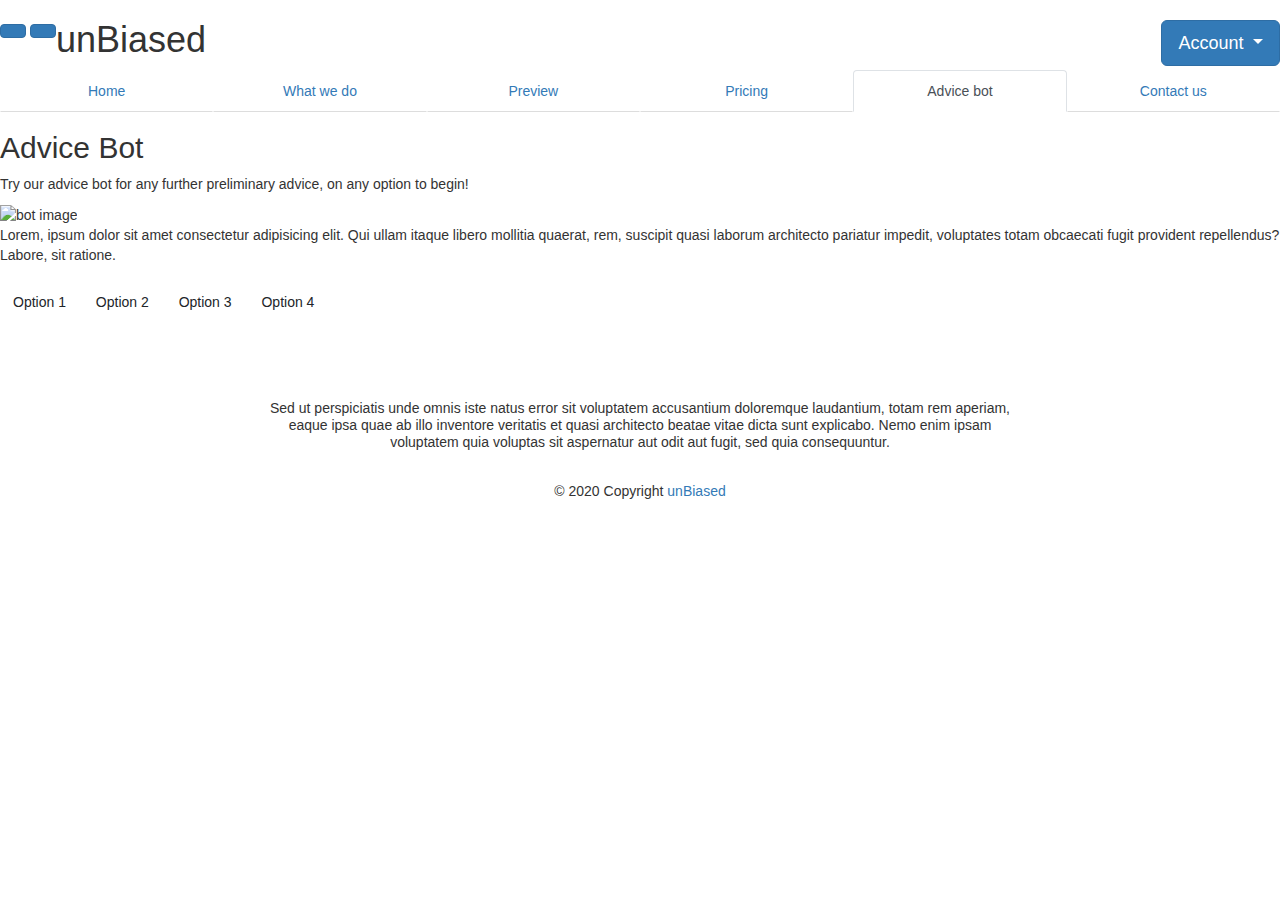
==== bot.html @ dfaa4055 "tidying up some code" ====
<!DOCTYPE html>
<html lang="en">
<head>
    <meta charset="UTF-8">
    <meta name="viewport" content="width=device-width, initial-scale=1.0">
    <title>Advice bot</title>
    <link href="https://fonts.googleapis.com/css2?family=Oxygen:wght@300&display=swap" rel="stylesheet"> 
    <link rel="stylesheet" href="master.css">
    <link rel="stylesheet" href="bot.css">
    <link rel="stylesheet" href="https://use.fontawesome.com/releases/v5.0.13/css/all.css" integrity="sha384-DNOHZ68U8hZfKXOrtjWvjxusGo9WQnrNx2sqG0tfsghAvtVlRW3tvkXWZh58N9jp" crossorigin="anonymous">
    <link rel="stylesheet" href="https://stackpath.bootstrapcdn.com/bootstrap/4.5.2/css/bootstrap.min.css" integrity="sha384-JcKb8q3iqJ61gNV9KGb8thSsNjpSL0n8PARn9HuZOnIxN0hoP+VmmDGMN5t9UJ0Z" crossorigin="anonymous">
    <link rel="stylesheet" href="https://maxcdn.bootstrapcdn.com/bootstrap/3.4.1/css/bootstrap.min.css">
    <script src="https://ajax.googleapis.com/ajax/libs/jquery/3.5.1/jquery.min.js"></script>
    <script src="https://maxcdn.bootstrapcdn.com/bootstrap/3.4.1/js/bootstrap.min.js"></script>
    <script defer src="bot.js"></script>
    <script src="master.js"></script>
</head>
<body>
    <header>
        <div class="menu-background">
            <div class="pull-left">
                <button onclick="resizeText(1)" class="btn btn-primary "><i id="increase-text-size" alt="increase font size" class="fas fa-font fa-1x icon-padding"><i class="fas fa-arrow-up"></i>
                </i></button>
                <button onclick="resizeText(-1)" class="btn btn-primary "><i id="decrease-text-size" alt="decrease font size" class="fas fa-font fa-1x icon-padding"><i class="fas fa-arrow-down"></i></i></button>
            </div>
            <div class="dropdown pull-right">
                <button class="btn btn-primary dropdown-toggle btn-lg" type="button" data-toggle="dropdown">Account
        </button>
         
                    <div class="dropdown-menu pull-right">
                        <form class="px-4 py-3">
                          <div class="form-group">
                            <label for="exampleEmail1">Email address</label>
                            <input type="email" class="form-control" placeholder="email@example.com">
                          </div>
                          <div class="form-group">
                            <label for="examplePassword1">Password</label>
                            <input type="password" class="form-control" placeholder="Password">
                          </div>
                          <button type="submit" class="btn btn-primary"><i class="fas fa-sign-in-alt"></i>   Sign in</button>
                        </form>
                        <div class="dropdown-divider"></div>
                        <a class="dropdown-item" href="#"> Don't have an account? Sign up</a>
                        <a class="dropdown-item" href="#">Forgot password?</a>
                      </div>
          
              </div>
            </div>
       <div class= "headerHolder">

            <h1 class= "mainHeader"> unBiased 

            </h1>
          

                </div>

            <!-- Links -->
    
          <ul class="nav nav-tabs nav-justified d-flex flex-column flex-sm-row">
            <li class="nav-item">
              <a class="nav-link" href="index.html">Home</a>
            </li>
            <li class="nav-item">
              <a class="nav-link" href="whatwedo.html">What we do</a>
            </li>
            <li class="nav-item">
              <a class="nav-link" href="preview.html">Preview</a>
            </li>
            <li class="nav-item">
                <a class="nav-link" href="pricing.html">Pricing</a>
              </li>
              <li class="nav-item">
                <a class="nav-link active" href="bot.html">Advice bot</a>
              </li>
              <li class="nav-item">
                <a class="nav-link" href="contactus.html">Contact us</a>
              </li>
          </ul>
    </header>
     <!-- Bot convo layout -->
<h2 class= "sectionTitle">Advice Bot</h2>
<p class= "text-style">Try our advice bot for any further preliminary advice, on any option to begin!</p>
<div class="chatbox">
  <div class="chatlogs">
    <div class="chat bot">
      <div class=""><img src="pictures/bot.png" alt="bot image" width="60px" height="60px"></div>
      <div class="text-style chat-message" id="text">Lorem, ipsum dolor sit amet consectetur adipisicing elit. Qui ullam itaque libero mollitia quaerat, rem, suscipit quasi laborum architecto pariatur impedit, voluptates totam obcaecati fugit provident repellendus? Labore, sit ratione.</div>
    </div>
    <br>
    <div class="chat customer">
      <div id="option-buttons" class="btn-grid">
        <button class="btn"> Option 1 </button>
        <button class="btn"> Option 2 </button>
        <button class="btn"> Option 3 </button>
        <button class="btn"> Option 4 </button>
      </div>
    </div>
  </div>
</div>
<br>
<!-- parallax -->
<div class="parallax"></div>
 <!-- Footer -->
 <footer class="page-footer font-medium indigo">
   <!-- Footer Links -->
   <div class="container">
     <!-- Grid row-->
     <div class="row text-center d-flex justify-content-center pt-5 mb-3">
     <!-- Grid row-->
     <hr class="rgba-white-light" style="margin: 0 15%;">
     <!-- Grid row-->
     <div class="row d-flex text-center justify-content-center mb-md-0 mb-4">
       <!-- Grid column -->
       <div class="col-md-8 col-12 mt-5">
         <p style="line-height: 1.7rem">Sed ut perspiciatis unde omnis iste natus error sit voluptatem
           accusantium doloremque laudantium, totam rem
           aperiam, eaque ipsa quae ab illo inventore veritatis et quasi architecto beatae vitae dicta sunt
           explicabo.
           Nemo enim ipsam voluptatem quia voluptas sit aspernatur aut odit aut fugit, sed quia consequuntur.</p>
       </div>
     </div>
   </div>
   <!-- Footer Links -->
   <!-- Copyright -->
   <div class="footer-copyright text-center py-3">© 2020 Copyright
     <a href="index.html"> unBiased</a>
   </div>
   <!-- Copyright -->
        <!--Facebook-->
        <div class="container2">
 <a class="btn-floating btn-lg btn-fb" type="button" role="button"><i class="fab fa-facebook-f"></i></a>
 <!--Twitter-->
 <a class="btn-floating btn-lg btn-tw" type="button" role="button"><i class="fab fa-twitter"></i></a>
 <!--Google +-->
 <a class="btn-floating btn-lg btn-gplus" type="button" role="button"><i class="fab fa-google-plus-g"></i></a>
</div>
       </div>
     </div>
     <!--/Copyright-->
   </footer>
   <!--/Footer-->
</body>
</html>
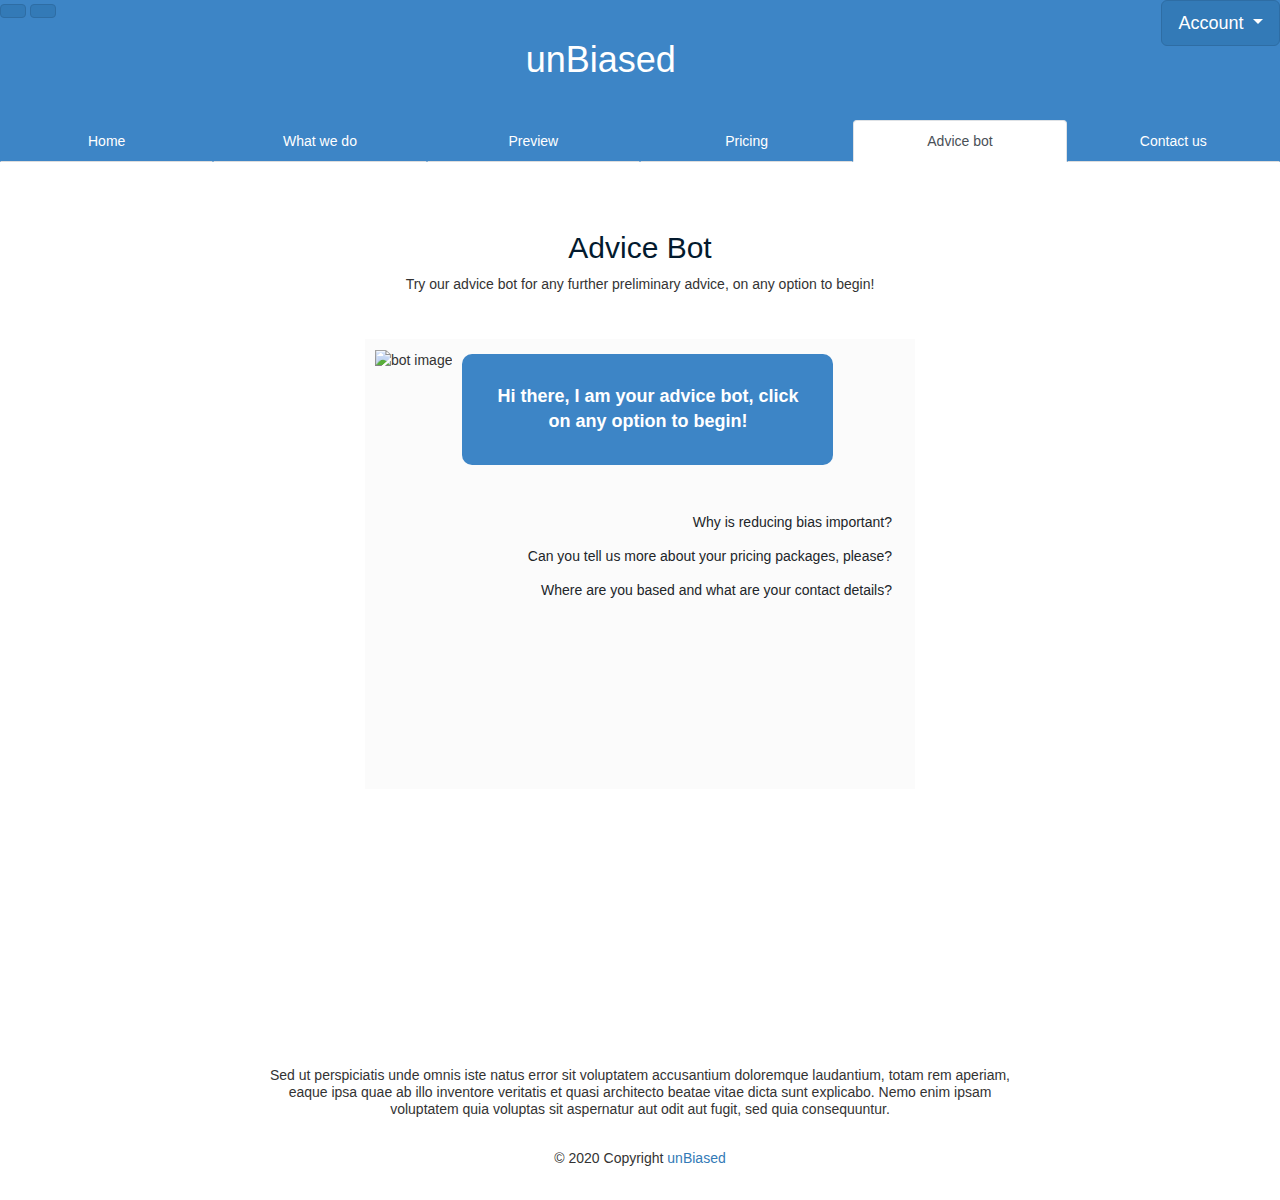
==== commit d42d06da: "problem with parallax" ====
--- a/bot.html
+++ b/bot.html
@@ -5,15 +5,15 @@
     <meta name="viewport" content="width=device-width, initial-scale=1.0">
     <title>Advice bot</title>
     <link href="https://fonts.googleapis.com/css2?family=Oxygen:wght@300&display=swap" rel="stylesheet"> 
-    <link rel="stylesheet" href="master.css">
-    <link rel="stylesheet" href="bot.css">
+    <link rel="stylesheet" href="css\master.css">
+    <link rel="stylesheet" href="css\bot.css">
     <link rel="stylesheet" href="https://use.fontawesome.com/releases/v5.0.13/css/all.css" integrity="sha384-DNOHZ68U8hZfKXOrtjWvjxusGo9WQnrNx2sqG0tfsghAvtVlRW3tvkXWZh58N9jp" crossorigin="anonymous">
     <link rel="stylesheet" href="https://stackpath.bootstrapcdn.com/bootstrap/4.5.2/css/bootstrap.min.css" integrity="sha384-JcKb8q3iqJ61gNV9KGb8thSsNjpSL0n8PARn9HuZOnIxN0hoP+VmmDGMN5t9UJ0Z" crossorigin="anonymous">
     <link rel="stylesheet" href="https://maxcdn.bootstrapcdn.com/bootstrap/3.4.1/css/bootstrap.min.css">
     <script src="https://ajax.googleapis.com/ajax/libs/jquery/3.5.1/jquery.min.js"></script>
     <script src="https://maxcdn.bootstrapcdn.com/bootstrap/3.4.1/js/bootstrap.min.js"></script>
-    <script defer src="bot.js"></script>
-    <script src="master.js"></script>
+    <script defer src="js\bot.js"></script>
+    <script src="js\master.js"></script>
 </head>
 <body>
     <header>
@@ -26,7 +26,6 @@
             <div class="dropdown pull-right">
                 <button class="btn btn-primary dropdown-toggle btn-lg" type="button" data-toggle="dropdown">Account
         </button>
-         
                     <div class="dropdown-menu pull-right">
                         <form class="px-4 py-3">
                           <div class="form-group">
@@ -43,20 +42,12 @@
                         <a class="dropdown-item" href="#"> Don't have an account? Sign up</a>
                         <a class="dropdown-item" href="#">Forgot password?</a>
                       </div>
-          
               </div>
             </div>
        <div class= "headerHolder">
-
-            <h1 class= "mainHeader"> unBiased 
-
-            </h1>
-          
-
-                </div>
-
+            <h1 class= "mainHeader">unBiased</h1>
+          </div>
             <!-- Links -->
-    
           <ul class="nav nav-tabs nav-justified d-flex flex-column flex-sm-row">
             <li class="nav-item">
               <a class="nav-link" href="index.html">Home</a>
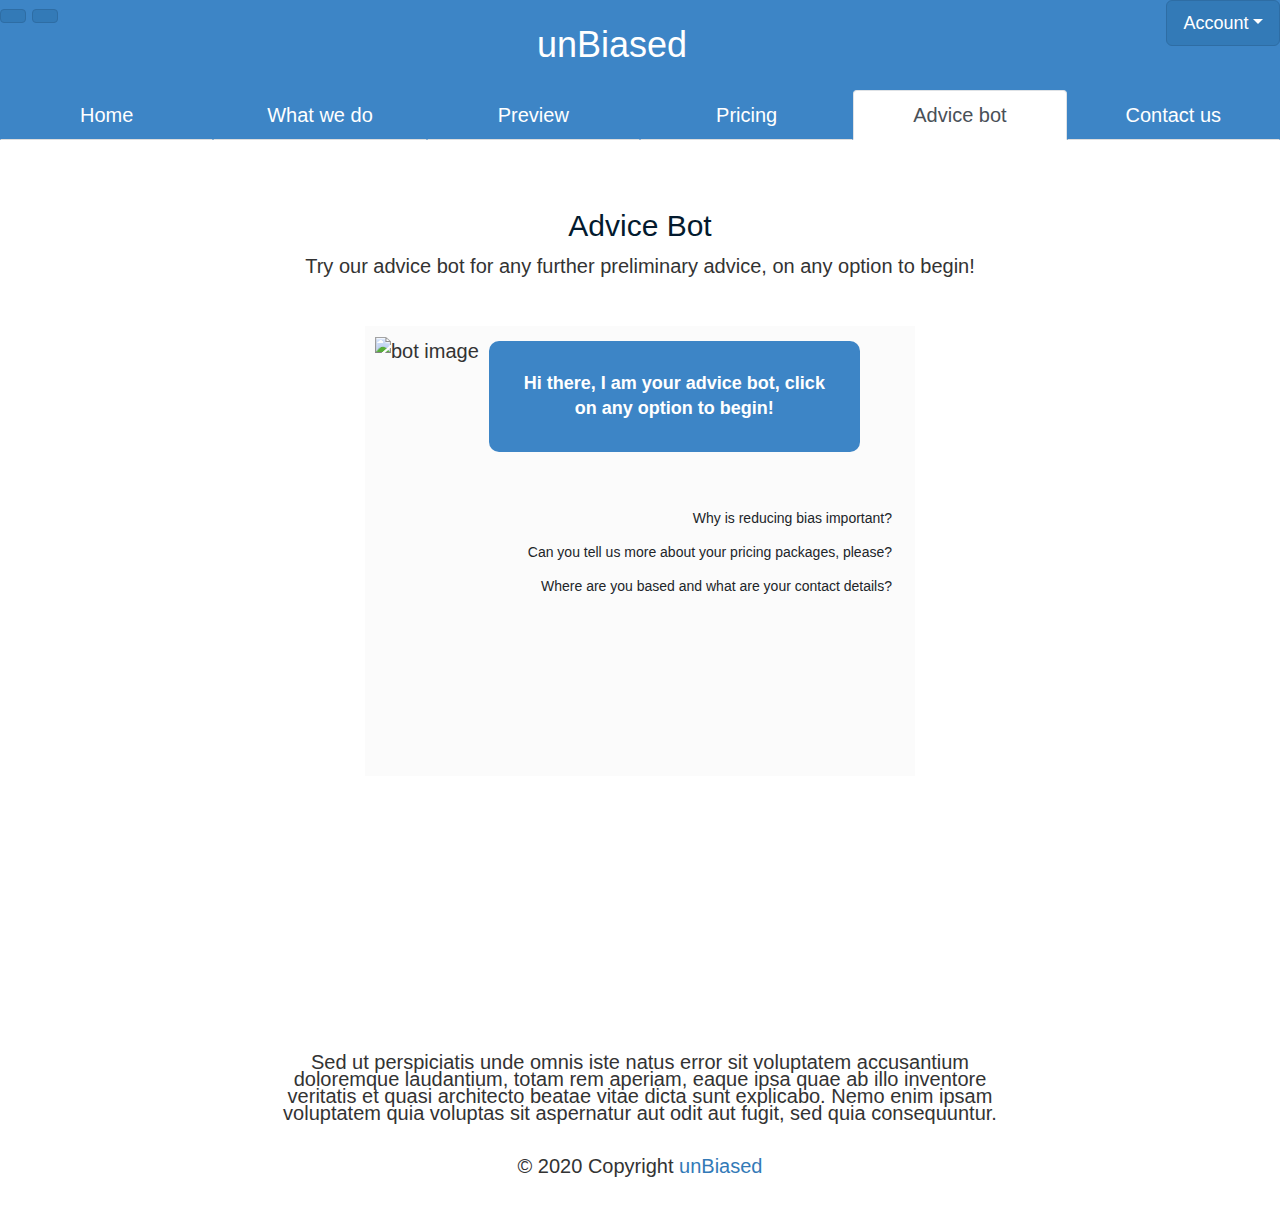
==== commit 58e8f599: "cant fix menu and parallax" ====
--- a/bot.html
+++ b/bot.html
@@ -3,6 +3,7 @@
 <head>
     <meta charset="UTF-8">
     <meta name="viewport" content="width=device-width, initial-scale=1.0">
+    <meta http-equiv="X-UA-Compatible" content="ie=edge">
     <title>Advice bot</title>
     <link href="https://fonts.googleapis.com/css2?family=Oxygen:wght@300&display=swap" rel="stylesheet"> 
     <link rel="stylesheet" href="css\master.css">
@@ -16,59 +17,56 @@
     <script src="js\master.js"></script>
 </head>
 <body>
-    <header>
-        <div class="menu-background">
-            <div class="pull-left">
-                <button onclick="resizeText(1)" class="btn btn-primary "><i id="increase-text-size" alt="increase font size" class="fas fa-font fa-1x icon-padding"><i class="fas fa-arrow-up"></i>
-                </i></button>
-                <button onclick="resizeText(-1)" class="btn btn-primary "><i id="decrease-text-size" alt="decrease font size" class="fas fa-font fa-1x icon-padding"><i class="fas fa-arrow-down"></i></i></button>
+  <header>
+    <div class="menu-background">
+        <div class="pull-left">
+            <button onclick="resizeText(1)" class="btn btn-primary"><i id="increase-text-size" alt="increase font size" class="fas fa-font fa-1x icon-padding"><i class="fas fa-arrow-up"></i></i></button>
+            <button onclick="resizeText(-1)" class="btn btn-primary"><i id="decrease-text-size" alt="decrease font size" class="fas fa-font fa-1x icon-padding"><i class="fas fa-arrow-down"></i></i></button>
+        </div>
+        <div class="dropdown pull-right">
+            <button class="btn btn-primary dropdown-toggle btn-lg" type="button" data-toggle="dropdown">Account</button>
+            <div class="dropdown-menu pull-right">
+                <form class="px-4 py-3">
+                    <div class="form-group">
+                        <label for="exampleEmail1">Email address</label>
+                        <input type="email" class="form-control" placeholder="email@example.com">
+                    </div>
+                    <div class="form-group">
+                        <label for="examplePassword1">Password</label>
+                        <input type="password" class="form-control" placeholder="Password">
+                    </div>
+                    <button type="submit" class="btn btn-primary"><i class="fas fa-sign-in-alt"></i>   Sign in</button>
+                </form>
+                <div class="dropdown-divider"></div>
+                <a class="dropdown-item" href="#">Don't have an account? Sign up</a>
+                <a class="dropdown-item" href="#">Forgot password?</a>
             </div>
-            <div class="dropdown pull-right">
-                <button class="btn btn-primary dropdown-toggle btn-lg" type="button" data-toggle="dropdown">Account
-        </button>
-                    <div class="dropdown-menu pull-right">
-                        <form class="px-4 py-3">
-                          <div class="form-group">
-                            <label for="exampleEmail1">Email address</label>
-                            <input type="email" class="form-control" placeholder="email@example.com">
-                          </div>
-                          <div class="form-group">
-                            <label for="examplePassword1">Password</label>
-                            <input type="password" class="form-control" placeholder="Password">
-                          </div>
-                          <button type="submit" class="btn btn-primary"><i class="fas fa-sign-in-alt"></i>   Sign in</button>
-                        </form>
-                        <div class="dropdown-divider"></div>
-                        <a class="dropdown-item" href="#"> Don't have an account? Sign up</a>
-                        <a class="dropdown-item" href="#">Forgot password?</a>
-                      </div>
-              </div>
-            </div>
-       <div class= "headerHolder">
-            <h1 class= "mainHeader">unBiased</h1>
-          </div>
-            <!-- Links -->
-          <ul class="nav nav-tabs nav-justified d-flex flex-column flex-sm-row">
-            <li class="nav-item">
-              <a class="nav-link" href="index.html">Home</a>
-            </li>
-            <li class="nav-item">
-              <a class="nav-link" href="whatwedo.html">What we do</a>
-            </li>
-            <li class="nav-item">
-              <a class="nav-link" href="preview.html">Preview</a>
-            </li>
-            <li class="nav-item">
-                <a class="nav-link" href="pricing.html">Pricing</a>
-              </li>
-              <li class="nav-item">
-                <a class="nav-link active" href="bot.html">Advice bot</a>
-              </li>
-              <li class="nav-item">
-                <a class="nav-link" href="contactus.html">Contact us</a>
-              </li>
-          </ul>
-    </header>
+        </div>
+    </div>
+    <div class="headerHolder">
+        <h1 class="mainHeader">unBiased</h1>
+    </div>
+    <ul class="nav nav-tabs nav-justified d-flex flex-column flex-sm-row">
+        <li class="nav-item">
+          <a class="nav-link" href="index.html">Home</a>
+        </li>
+        <li class="nav-item">
+          <a class="nav-link" href="whatwedo.html">What we do</a>
+        </li>
+        <li class="nav-item">
+          <a class="nav-link" href="preview.html">Preview</a>
+        </li>
+        <li class="nav-item">
+            <a class="nav-link" href="pricing.html">Pricing</a>
+        </li>
+        <li class="nav-item">
+            <a class="nav-link active" href="bot.html">Advice bot</a>
+        </li>
+        <li class="nav-item">
+            <a class="nav-link" href="contactus.html">Contact us</a>
+        </li>
+    </ul>
+</header>
      <!-- Bot convo layout -->
 <h2 class= "sectionTitle">Advice Bot</h2>
 <p class= "text-style">Try our advice bot for any further preliminary advice, on any option to begin!</p>
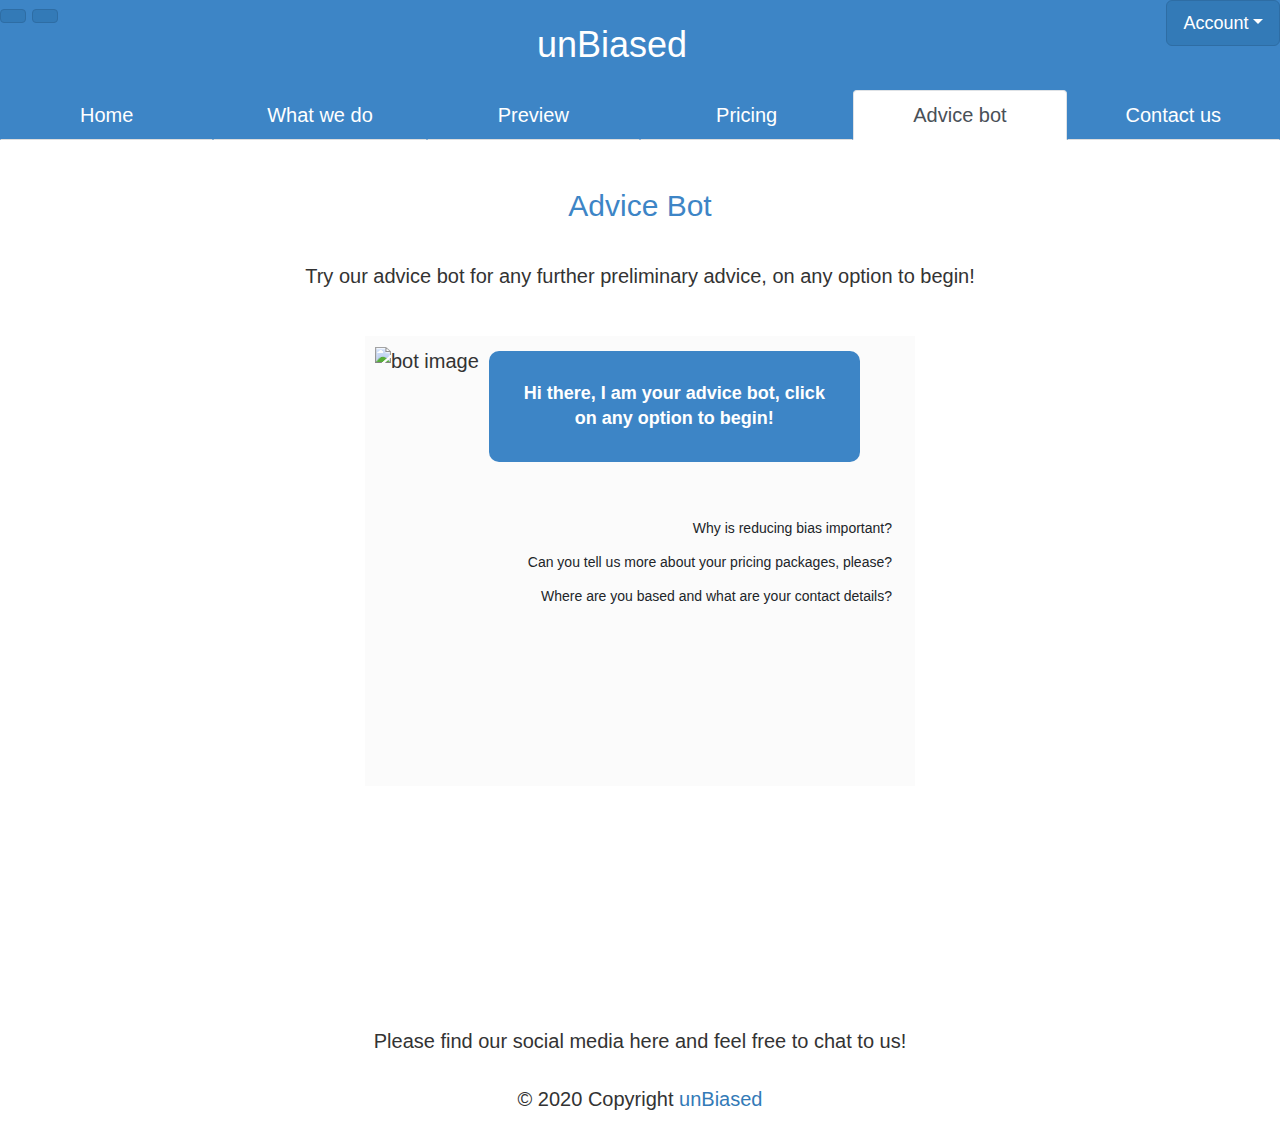
==== commit 41a144c2: "Same footer on all pages" ====
--- a/bot.html
+++ b/bot.html
@@ -68,8 +68,8 @@
     </ul>
 </header>
      <!-- Bot convo layout -->
-<h2 class= "sectionTitle">Advice Bot</h2>
-<p class= "text-style">Try our advice bot for any further preliminary advice, on any option to begin!</p>
+<h2 class= "header-text-style">Advice Bot</h2>
+<p class= "summary">Try our advice bot for any further preliminary advice, on any option to begin!</p>
 <div class="chatbox">
   <div class="chatlogs">
     <div class="chat bot">
@@ -90,44 +90,41 @@
 <br>
 <!-- parallax -->
 <div class="parallax"></div>
- <!-- Footer -->
- <footer class="page-footer font-medium indigo">
-   <!-- Footer Links -->
-   <div class="container">
-     <!-- Grid row-->
-     <div class="row text-center d-flex justify-content-center pt-5 mb-3">
-     <!-- Grid row-->
-     <hr class="rgba-white-light" style="margin: 0 15%;">
-     <!-- Grid row-->
-     <div class="row d-flex text-center justify-content-center mb-md-0 mb-4">
-       <!-- Grid column -->
-       <div class="col-md-8 col-12 mt-5">
-         <p style="line-height: 1.7rem">Sed ut perspiciatis unde omnis iste natus error sit voluptatem
-           accusantium doloremque laudantium, totam rem
-           aperiam, eaque ipsa quae ab illo inventore veritatis et quasi architecto beatae vitae dicta sunt
-           explicabo.
-           Nemo enim ipsam voluptatem quia voluptas sit aspernatur aut odit aut fugit, sed quia consequuntur.</p>
+
+<!-- Footer -->
+<footer class="page-footer font-medium">
+  <!-- Footer Links -->
+  <div class="container">
+    <!-- Grid row-->
+    <div class="row text-center d-flex justify-content-center pt-5 mb-3">
+    <!-- Grid row-->
+    <!-- Grid row-->
+    <div class="row d-flex text-center justify-content-center mb-md-0 mb-4">
+      <!-- Grid column -->
+      <div class=" mt-5"></div>
+        <p style="line-height: 1.7rem" > Please find our social media here and feel free to chat to us!</p>
+      </div>
+    </div>
+  </div>
+  <!-- Footer Links -->
+  <!-- Copyright -->
+  <div class="footer-copyright text-center py-3">© 2020 Copyright
+    <a href="index.html">unBiased</a>
+  </div>
+  <!-- Copyright -->
+       <!--Facebook-->
+       <div class="container2">
+<a class="btn-floating btn-lg btn-fb" type="button" role="button"><i class="fab fa-facebook-f"></i></a>
+<!--Twitter-->
+<a class="btn-floating btn-lg btn-tw" type="button" role="button"><i class="fab fa-twitter"></i></a>
+<!--Google +-->
+<a class="btn-floating btn-lg btn-gplus" type="button" role="button"><i class="fab fa-google-plus-g"></i></a>
        </div>
-     </div>
-   </div>
-   <!-- Footer Links -->
-   <!-- Copyright -->
-   <div class="footer-copyright text-center py-3">© 2020 Copyright
-     <a href="index.html"> unBiased</a>
-   </div>
-   <!-- Copyright -->
-        <!--Facebook-->
-        <div class="container2">
- <a class="btn-floating btn-lg btn-fb" type="button" role="button"><i class="fab fa-facebook-f"></i></a>
- <!--Twitter-->
- <a class="btn-floating btn-lg btn-tw" type="button" role="button"><i class="fab fa-twitter"></i></a>
- <!--Google +-->
- <a class="btn-floating btn-lg btn-gplus" type="button" role="button"><i class="fab fa-google-plus-g"></i></a>
 </div>
-       </div>
-     </div>
-     <!--/Copyright-->
-   </footer>
-   <!--/Footer-->
+    </div>
+    <!--/Copyright-->
+  </footer>
+
+
 </body>
 </html>
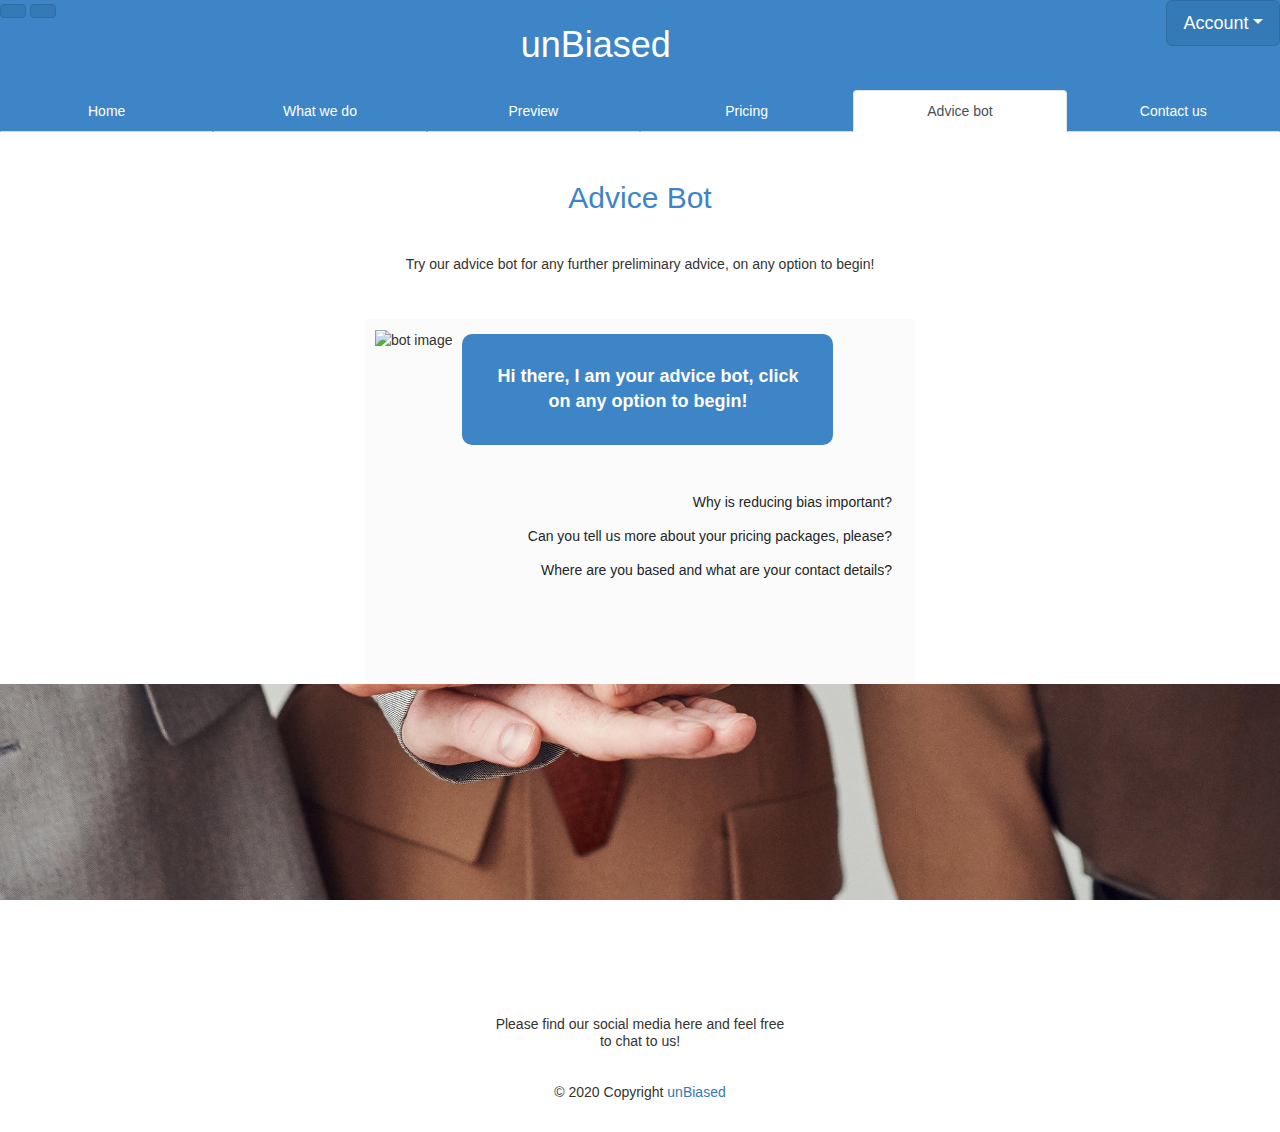
==== commit 57b6b9ab: "fixing stuff" ====
--- a/bot.html
+++ b/bot.html
@@ -102,7 +102,7 @@
     <div class="row d-flex text-center justify-content-center mb-md-0 mb-4">
       <!-- Grid column -->
       <div class=" mt-5"></div>
-        <p style="line-height: 1.7rem" > Please find our social media here and feel free to chat to us!</p>
+        <p style="line-height: 1.7rem; width: 300px"> Please find our social media here and feel free to chat to us!</p>
       </div>
     </div>
   </div>
